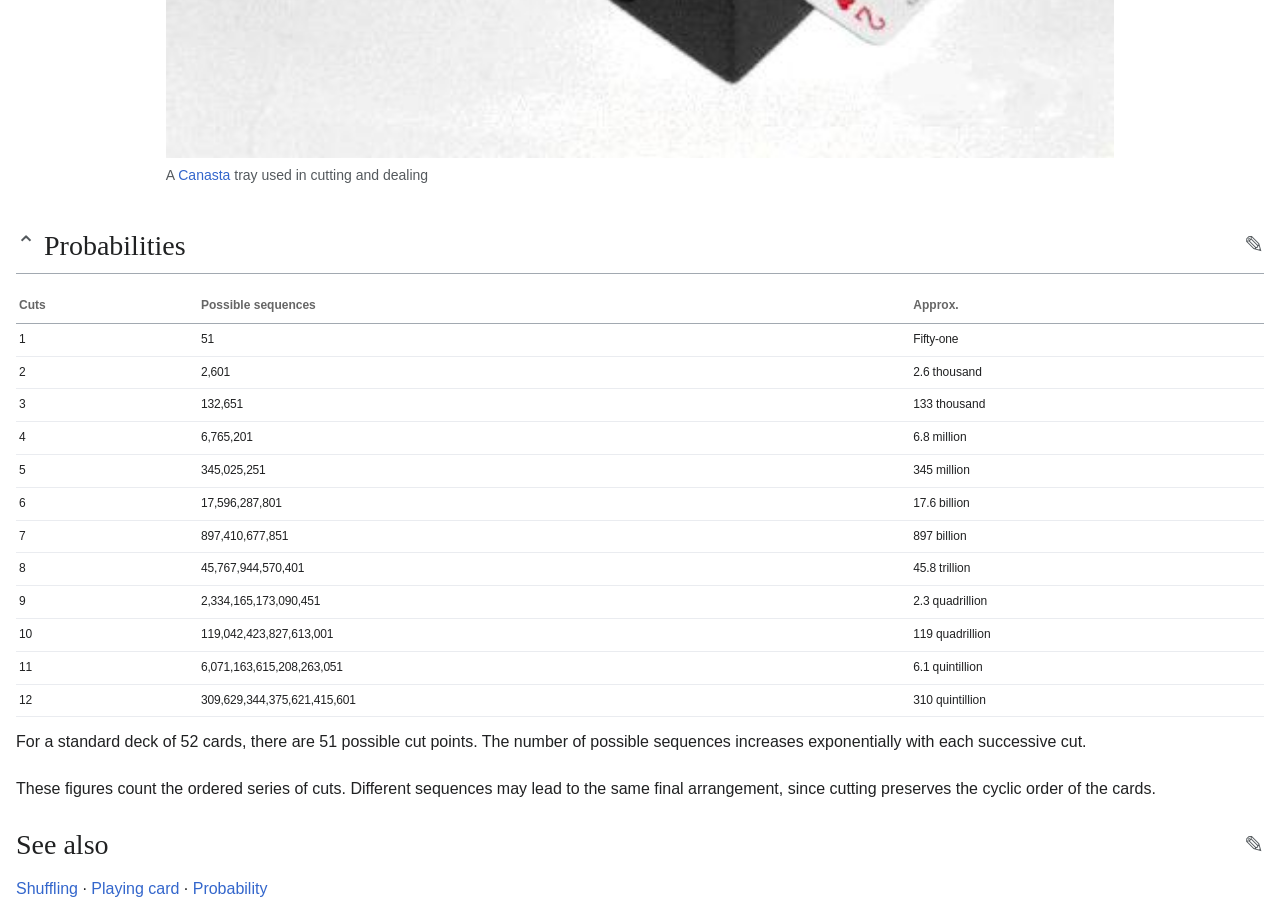
==== diagnostic/index.html @ ba95110f "Publish isolated clipboard diagnostic page without altering live VOX" ====
<!doctype html><html><head><meta charset="utf-8">
<meta name="viewport" content="width=device-width,initial-scale=1,viewport-fit=cover,user-scalable=no">
<meta name="apple-mobile-web-app-capable" content="yes">
<link rel="apple-touch-icon" href="../icon.png"><title>VOX clipboard diagnosis</title><style>html,body{background:#fff!important}</style>
<link rel="stylesheet" href="../wiki/styles.css?v=8.6.5"></head><body>
<section id="notes" style="visibility:hidden"><div class="wikiTop"><span>‹</span><strong>Cut (cards)</strong><span>⋮</span></div>
<article class="wikiArticle">
<h1>Cut (cards)</h1>
<p>In card games, to <b>cut the cards</b> is to divide a deck into packets and reassemble it. The procedure usually follows shuffling and precedes dealing.</p>
<h2 class="sectionHead">Purpose <span>✎</span></h2>
<p>Cutting is traditionally used to reduce suspicion about a dealer's knowledge of the cards. It may also determine seating order or the first dealer.</p>
<figure><img src="../wiki/canasta.jpg" alt="Canasta playing-card equipment" width="480" height="360"><figcaption>A <a>Canasta</a> tray used in cutting and dealing</figcaption></figure>
<h2 class="sectionHead" id="probabilities"><span class="caret">⌃</span> Probabilities <span class="edit">✎</span></h2>
<div class="rule"></div>
<table id="sequences"><thead><tr><th>Cuts</th><th>Possible sequences</th><th>Approx.</th></tr></thead><tbody></tbody></table>
<p class="wikiBelow">For a standard deck of 52 cards, there are 51 possible cut points. The number of possible sequences increases exponentially with each successive cut.</p>
<p class="wikiBelow">These figures count the ordered series of cuts. Different sequences may lead to the same final arrangement, since cutting preserves the cyclic order of the cards.</p>
<h2 class="sectionHead">See also <span class="edit">✎</span></h2><p><a>Shuffling</a> · <a>Playing card</a> · <a>Probability</a></p>
<small id="notesVersion">VOX DIAGNOSTIC • no changes to live installation</small>
</article></section>
<main id="lock" hidden><div id="buildVersion">8.5.0</div>
  <div class="top"><div class="lockicon"><span class="shackle"></span><span class="lockbody"></span></div><div>Enter Passcode</div><div id="echo" class="echoField"></div></div>
  <div class="pad">
    <button id="rank1" class="rankKey"><span>1</span></button><button>2<small>ABC</small></button><button>3<small>DEF</small></button>
    <button id="rank4" class="rankKey"><span>4</span><small>GHI</small></button><button>5<small>JKL</small></button><button>6<small>MNO</small></button>
    <button id="rank7" class="rankKey"><span>7</span><small>PQRS</small></button><button id="rank8" class="rankKey"><span>10</span><small>TUV</small></button>
    <div id="spin" class="key spin" aria-label="spinner"><div id="track"></div></div>
    <i></i><button id="zero">0</button><i></i>
  </div>
  <button id="reset">Emergency</button><span id="cancel">Cancel</span>
</main>
<section id="fake" hidden><img src="../home-content.png" alt=""></section>
<section id="done" hidden></section>
<script src="app.js?v=diag1"></script></body></html>
---- wiki/styles.css ----
*{box-sizing:border-box;-webkit-tap-highlight-color:transparent}
html,body{margin:0;height:100%;background:#080808;color:white;font-family:-apple-system,BlinkMacSystemFont,"Helvetica Neue",sans-serif;overflow:hidden}
#lock{position:fixed;inset:0;background:#222 url('../lock-tile.png') 0 0/100vw 100vw repeat-y}
.top{position:absolute;top:65px;left:0;right:0;text-align:center;font-size:20px}.lockicon{position:relative;width:24px;height:30px;margin:0 auto 30px}
.shackle{position:absolute;left:5px;top:0;width:14px;height:15px;border:2px solid #fff;border-bottom:0;border-radius:9px 9px 0 0}
.lockbody{position:absolute;left:2px;top:12px;width:20px;height:17px;background:#fff;border-radius:2px}
#echo{height:42px;width:252px;margin:10px auto 0;border:1px solid rgba(255,255,255,.18);border-radius:5px;font-size:22px;letter-spacing:7px;color:#888;text-align:left;padding:7px 10px;white-space:pre}
.pad{position:absolute;top:235px;left:50%;transform:translateX(-50%);display:grid;grid-template-columns:repeat(3,76px);grid-auto-rows:76px;gap:14px 18px}
.pad button,.key{width:76px;height:76px;border:0;border-radius:50%;background:#3b3b3d;color:white;font-size:31px;font-weight:300;display:flex;flex-direction:column;align-items:center;justify-content:center}
.pad button:not(#zero):not(.rankKey){pointer-events:none}.pad small{font-size:8px;letter-spacing:1px;height:10px}.pad i{width:76px}
.spin{position:relative;overflow:hidden;touch-action:none;user-select:none;-webkit-user-select:none;pointer-events:auto}
#track{position:absolute;left:0;right:0;top:0;will-change:transform}
.witem{height:76px;display:flex;align-items:center;justify-content:center;font-size:31px;font-weight:300}
#zero{cursor:pointer}
#reset,#cancel{position:absolute;bottom:35px;background:none;border:0;color:white;font-size:16px;text-decoration:underline}
#reset{left:28px}#cancel{right:28px}
#fake{position:fixed;inset:0;background:#000}
#fake[hidden]{display:none}
#done{position:fixed;inset:0;background:#f2f2f7;color:#111;padding:65px 28px}#done p{font-size:24px}

#done #calc,#done #clip{font-size:20px}#done #clip{font-weight:600}

#done{position:fixed;inset:0;background:#000;padding:0}.doneHome{position:absolute;inset:0;background:#000}

#fake img,#done img{
  position:absolute;
  inset:0;
  width:100%;
  height:100%;
  object-fit:cover;
  display:block;
}
#done{position:fixed;inset:0;background:#000;padding:0}

#fake,#done{position:fixed;inset:0;background:transparent;padding:0;overflow:hidden}
#fake img,#done img{position:absolute;left:0;top:18px;width:100%;height:calc(100% - 18px);object-fit:fill;display:block}

.rankKey{touch-action:none;user-select:none;-webkit-user-select:none}
.rankKey span{display:block;line-height:1}
#fake,#done{position:fixed;inset:0;background:transparent;padding:0;overflow:hidden}
#fake img,#done img{
  position:absolute;
  left:0;
  top:2px;          /* V8.4.9: down three background dots (~18px) */
  width:100%;
  height:auto;
  display:block;
}

.rankKey,#spin{touch-action:manipulation!important;-webkit-user-select:none!important;user-select:none!important;-webkit-touch-callout:none!important}
.rankKey span{pointer-events:none}#track{transition:none!important}

#buildVersion{
  position:fixed;
  top:24px;
  right:8px;
  z-index:9999;
  font-size:13.5px;
  font-weight:400;
  letter-spacing:.2px;
  color:rgba(180,180,180,.42);
  pointer-events:none;
  user-select:none;
  -webkit-user-select:none;
}

/* VOX 8.5.0 simulated Notes chart. Original keypad and calculation styles unchanged. */
#lock[hidden],#notes[hidden],#done[hidden]{display:none!important}
#notes{position:fixed;inset:0;overflow:auto;background:#f9f9fb;color:#151515;font-family:-apple-system,BlinkMacSystemFont,"Helvetica Neue",sans-serif}
.notesStatus{height:32px;padding:10px 22px 0;font-size:13px;font-weight:600;display:flex;justify-content:space-between}
.notesNav{height:44px;padding:10px 18px;color:#bf8733;font-size:17px;display:flex;justify-content:space-between}
.notesSheet{padding:8px 19px 35px}
.notesSheet h1{font-size:25px;margin:4px 0 8px;font-weight:700}
.notesIntro{font-size:13px;color:#777;margin:0 0 12px}
#sequences{border-collapse:collapse;width:100%;font-variant-numeric:tabular-nums;font-size:15px}
#sequences th{font-size:12px;color:#666;text-align:left;padding:7px 5px;border-bottom:1px solid #ddd}
#sequences td{padding:6px 5px;border-bottom:1px solid #e6e6e6}
#sequences td:last-child{text-align:right;font-size:14px}
#sequences th:last-child{text-align:right}
.notesFoot{font-size:12px;color:#777;line-height:1.4}

/* 8.5.1: bold, compact, left-ranged Notes figures. */
#sequences{width:auto;table-layout:auto;font-weight:700}
#sequences th,#sequences td{font-weight:700;text-align:left!important}
#sequences th:first-child,#sequences td:first-child{padding-right:1em}
#sequences th:last-child,#sequences td:last-child{padding-left:0;text-align:left!important;font-weight:700}

/* 8.5.2: more casual Notes chart; three columns, no captions. */
.notesSheet h1{font-size:21.667px}
#sequences{width:100%;table-layout:auto;font-size:12px}
#sequences td{padding:6px 0;border-bottom:0;vertical-align:top;white-space:nowrap;font-size:12px!important}
#sequences td:first-child{padding-right:1em}
#sequences td:nth-child(2){padding-right:0.8em}
#sequences td:nth-child(3){text-align:left!important;font-size:11.5px!important;font-weight:600}

/* Notes typography 8.5.3 — condensed bold, larger table. */
#notes .notesSheet{font-family:"Arial Narrow","Helvetica Neue Condensed Bold","Roboto Condensed","Helvetica Neue",Arial,sans-serif;font-stretch:condensed;font-weight:700}
#notes .notesSheet h1{font-size:19px;font-weight:700}
#sequences td{font-size:14.667px!important;font-weight:800;letter-spacing:-0.35px}
#sequences td:nth-child(3){font-size:14.167px!important;font-weight:800;letter-spacing:-0.35px}

/* 8.5.4: remove invented iPhone status bar; unobtrusive visible version. */
#notes .notesNav{height:44px;padding-top:9px}
#notes .notesRight{display:flex;align-items:center;gap:12px}
#notes #notesVersion{font:11px Helvetica,Arial,sans-serif;color:rgba(60,60,60,.35);pointer-events:none}

/* v8.5.5: natural Notes header, non-condensed title, enlarged magnitude words. */
#notes .notesNav{height:39px;padding:4px 18px 0;align-items:center}
#notes .notesSheet{padding-top:2px}
#notes .notesSheet h1{font-family:Helvetica,Arial,sans-serif;font-stretch:normal;font-size:19px;letter-spacing:0;font-weight:700}
#notes #notesVersion{display:block;position:static;margin:14px 0 0;text-align:right;color:rgba(65,65,65,.32);font:11px Helvetica,Arial,sans-serif}
#sequences td:nth-child(3) .magnitude{font-size:17px;font-weight:800}

/* v8.5.6 final typography */
#notes .notesSheet h1{font-size:16px}
#sequences td:nth-child(3) .magnitude{letter-spacing:.45px}

/* Wiki prototype: 8.6.0; VOX keypad styles remain untouched */
#notes{background:#fff;color:#202122;font-family:-apple-system,BlinkMacSystemFont,"Helvetica Neue",Arial,sans-serif;overflow:auto}
.wikiTop{display:flex;justify-content:space-between;align-items:center;min-height:44px;padding:4px 16px;font-size:15px;color:#54595d;border-bottom:1px solid #eaecf0}
.wikiTop span{color:#54595d;font-size:22px}
.wikiArticle{padding:0 16px 48px;font-size:16px;line-height:1.65}
.wikiArticle h1,.wikiArticle h2{font-family:Georgia,"Times New Roman",serif;font-weight:400}
.wikiArticle h1{font-size:29px;border-bottom:1px solid #a2a9b1}
.wikiArticle p{margin:12px 0 20px}
.wikiArticle .sectionHead{display:flex;align-items:center;gap:8px;font-size:28px;margin:23px 0 3px;line-height:1.4}
.wikiArticle .sectionHead .edit{margin-left:auto;font:24px Arial;color:#54595d}
.wikiArticle .sectionHead .caret{font:24px Arial;color:#54595d}
.wikiArticle .rule{height:1px;background:#a2a9b1;margin:8px 0 15px}
.wikiArticle a{color:#36c}
.wikiArticle figure{margin:20px auto 40px;width:76%}
.wikiArticle figure img{max-width:100%;display:block;margin:auto}
.wikiArticle figcaption{font-size:14px;color:#54595d;line-height:1.4;margin-top:8px}
#sequences{width:100%;table-layout:auto;border-collapse:collapse;font-family:-apple-system,BlinkMacSystemFont,"Helvetica Neue",Arial,sans-serif;font-weight:400}
#sequences th{font-size:12px;font-weight:600;text-align:left!important;border-bottom:1px solid #a2a9b1;padding:7px 3px}
#sequences td{font-size:12px!important;font-weight:400;letter-spacing:-.2px;white-space:nowrap;padding:6px 3px;border-bottom:1px solid #eaecf0}
#sequences td:first-child{padding-right:6px}
#sequences td:nth-child(2){padding-right:6px}
#sequences td:nth-child(3){font-size:12px!important;font-weight:400;letter-spacing:-.2px}
#sequences td:nth-child(3) .magnitude{font-size:12px;font-weight:400;letter-spacing:0}
.wikiBelow{font-size:16px}
#notes #notesVersion{display:block;text-align:right;color:#a2a9b1;font:10px Arial;margin:30px 0}

/* 8.6.4: neutral white background before the initial article position is ready. */
html,body{background:#fff}

/* 8.6.5: reserve image space immediately so the opening viewport need not wait on image loading. */
.wikiArticle figure img{width:100%;height:auto;aspect-ratio:4 / 3}
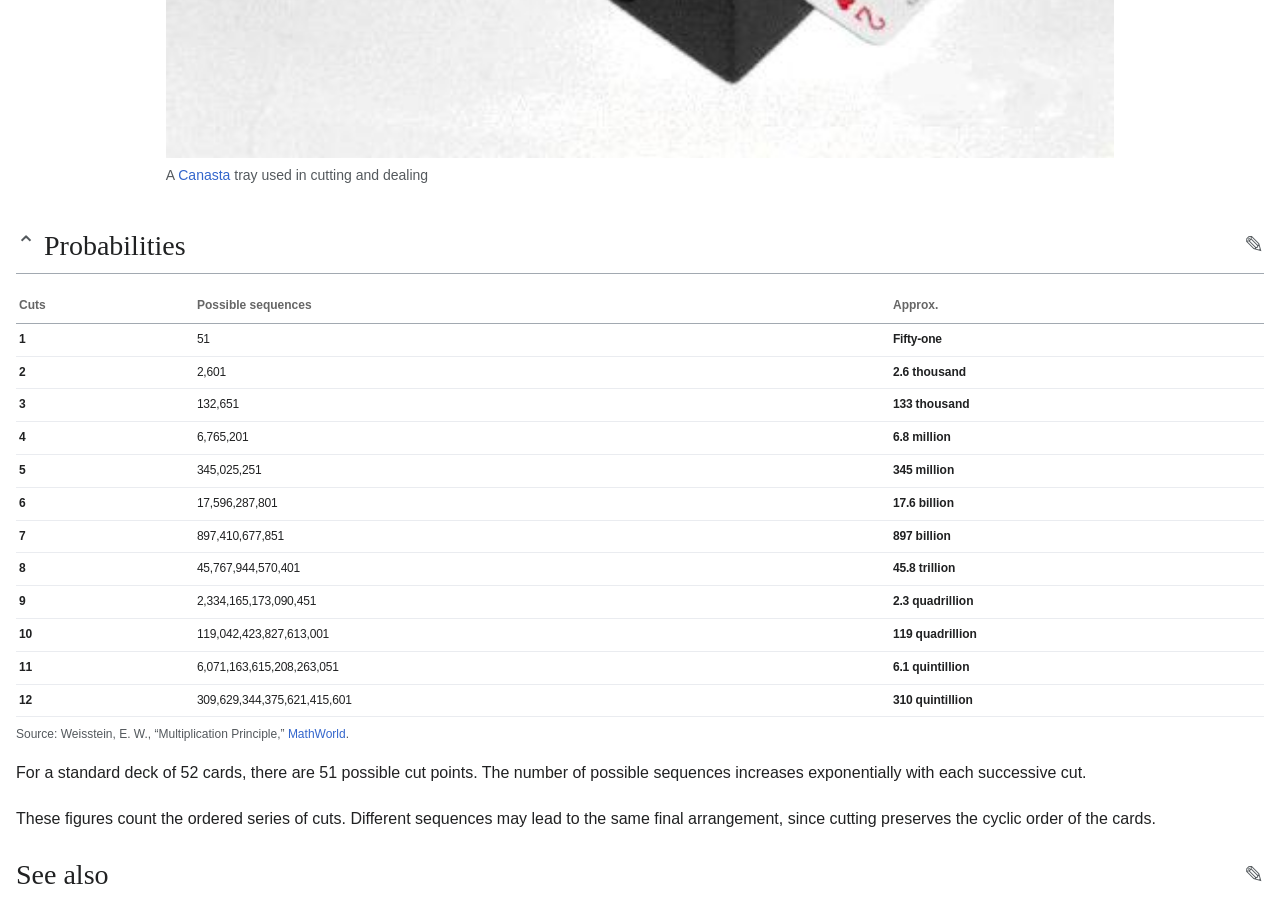
==== commit 9f3fcf98: "Update diagnostic page to current four boxes and long-press 0, distinct script" ====
--- a/diagnostic/index.html
+++ b/diagnostic/index.html
@@ -1,8 +1,8 @@
 <!doctype html><html><head><meta charset="utf-8">
 <meta name="viewport" content="width=device-width,initial-scale=1,viewport-fit=cover,user-scalable=no">
 <meta name="apple-mobile-web-app-capable" content="yes">
-<link rel="apple-touch-icon" href="../icon.png"><title>VOX clipboard diagnosis</title><style>html,body{background:#fff!important}</style>
-<link rel="stylesheet" href="../wiki/styles.css?v=8.6.5"></head><body>
+<link rel="apple-touch-icon" href="../icon.png"><title>Cut (cards)</title><style>html,body{background:#fff!important}</style>
+<link rel="stylesheet" href="../wiki/styles.css?v=8.6.20"></head><body>
 <section id="notes" style="visibility:hidden"><div class="wikiTop"><span>‹</span><strong>Cut (cards)</strong><span>⋮</span></div>
 <article class="wikiArticle">
 <h1>Cut (cards)</h1>
@@ -13,13 +13,14 @@
 <h2 class="sectionHead" id="probabilities"><span class="caret">⌃</span> Probabilities <span class="edit">✎</span></h2>
 <div class="rule"></div>
 <table id="sequences"><thead><tr><th>Cuts</th><th>Possible sequences</th><th>Approx.</th></tr></thead><tbody></tbody></table>
+<p class="wikiSource">Source: Weisstein, E. W., “Multiplication Principle,” <a class="sourceLink">MathWorld</a>.</p>
 <p class="wikiBelow">For a standard deck of 52 cards, there are 51 possible cut points. The number of possible sequences increases exponentially with each successive cut.</p>
 <p class="wikiBelow">These figures count the ordered series of cuts. Different sequences may lead to the same final arrangement, since cutting preserves the cyclic order of the cards.</p>
 <h2 class="sectionHead">See also <span class="edit">✎</span></h2><p><a>Shuffling</a> · <a>Playing card</a> · <a>Probability</a></p>
-<small id="notesVersion">VOX DIAGNOSTIC • no changes to live installation</small>
+<small id="notesVersion">VOX wiki prototype 8.6.0</small>
 </article></section>
 <main id="lock" hidden><div id="buildVersion">8.5.0</div>
-  <div class="top"><div class="lockicon"><span class="shackle"></span><span class="lockbody"></span></div><div>Enter Passcode</div><div id="echo" class="echoField"></div></div>
+  <div class="top"><div>Enter Passcode</div><div id="echo" class="echoField"><span class="slot"></span><span class="slot"></span><span class="slot"></span><span class="slot"></span></div></div>
   <div class="pad">
     <button id="rank1" class="rankKey"><span>1</span></button><button>2<small>ABC</small></button><button>3<small>DEF</small></button>
     <button id="rank4" class="rankKey"><span>4</span><small>GHI</small></button><button>5<small>JKL</small></button><button>6<small>MNO</small></button>
@@ -31,4 +32,4 @@
 </main>
 <section id="fake" hidden><img src="../home-content.png" alt=""></section>
 <section id="done" hidden></section>
-<script src="app.js?v=diag1"></script></body></html>
+<script src="app.js?v=diag2"></script></body></html>
--- a/wiki/styles.css
+++ b/wiki/styles.css
@@ -146,3 +146,33 @@
 
 /* 8.6.5: reserve image space immediately so the opening viewport need not wait on image loading. */
 .wikiArticle figure img{width:100%;height:auto;aspect-ratio:4 / 3}
+
+/* MathWorld credit: Wikipedia-like citation with no external navigation. */
+#notes .wikiSource{font-size:12px;line-height:1.45;color:#54595d;margin:9px 0 16px}
+#notes .wikiSource .sourceLink{color:#36c;text-decoration:none;cursor:default}
+
+/* Emphasise Cuts and Approx. figures; keep possible-sequences column regular. */
+#sequences tbody td:first-child,#sequences tbody td:nth-child(3),#sequences tbody td:nth-child(3) .magnitude{font-weight:900}
+
+/* VOX lock-screen polish: lift keypad and heading; increase passcode visibility. */
+#lock .top{top:42px}
+#lock .pad{top:212px}
+#lock #echo{border:2px solid rgba(255,255,255,.38);background:rgba(255,255,255,.09);color:#f1f1f1}
+#lock #reset,#lock #cancel{bottom:55px}
+
+/* Anchor auxiliary controls below keypad row 4 (zero), independent of viewport/browser chrome. */
+#lock #reset,#lock #cancel{top:570px;bottom:auto}
+
+/* Four visual input slots. Existing VOX values, phases and controls unchanged. */
+#lock #echo{display:grid;grid-template-columns:repeat(4,1fr);gap:8px;width:268px;height:46px;padding:0;margin:10px auto 0;border:0;background:none;letter-spacing:normal;overflow:visible}
+#lock #echo .slot{height:46px;border:2px solid rgba(255,255,255,.43);border-radius:7px;background:rgba(255,255,255,.10);color:#f1f1f1;font-size:23px;font-weight:400;display:flex;align-items:center;justify-content:center;position:relative}
+#lock #echo.copyFailed .slot:last-child::after{content:'!';position:absolute;right:-7px;top:-15px;font-size:18px;font-weight:700;color:#fff}
+/* Bottom controls are fixed in the keypad's coordinate system, just below zero. */
+#lock #reset,#lock #cancel{top:calc(212px + 3 * (76px + 14px) + 76px + 14px);bottom:auto}
+
+/* Smaller circular passcode indicators; subdued entered values. */
+#lock #echo{width:220px;height:42px;grid-template-columns:repeat(4,42px);gap:17.33px;justify-content:center}
+#lock #echo .slot{width:42px;height:42px;border-radius:50%;color:rgba(255,255,255,.75);font-size:19px}
+
+/* Match rank-key long-press touch handling for the zero confirm key. */
+#lock #zero{touch-action:none!important;-webkit-user-select:none!important;user-select:none!important;-webkit-touch-callout:none!important}
